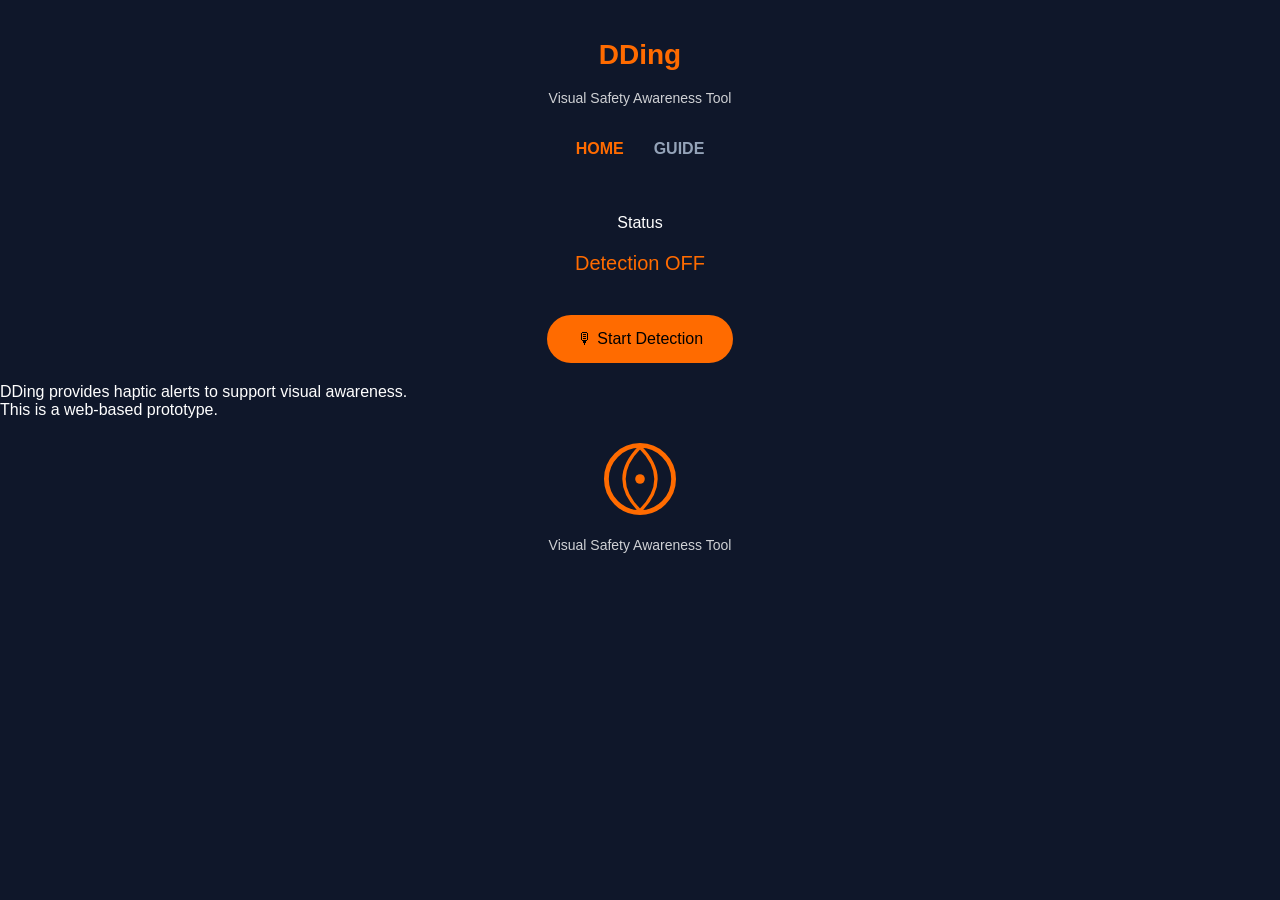
==== index.html @ 399caeba "Update index.html" ====
<!DOCTYPE html>
<html lang="en">
<head>
  <meta charset="UTF-8" />
  <meta name="viewport" content="width=device-width, initial-scale=1.0"/>
  <title>DDing – Safety Awareness Tool</title>
  <link rel="stylesheet" href="style.css" />
</head>
<body>

<header class="app-header">
  <h1 class="logo">DDing</h1>
  <p class="subtitle">Visual Safety Awareness Tool</p>
</header>

<nav class="nav">
  <a class="active">HOME</a>
  <a href="guide.html">GUIDE</a>
</nav>

<main class="main-area">

  <section class="status">
    <p class="status-label">Status</p>
    <p class="status-value" id="statusText">Detection OFF</p>
  </section>

  <button class="detect-button" id="detectButton">
    🎙 Start Detection
  </button>

  <section class="alert hidden" id="alertBox">
    <p class="alert-text">LOOK AROUND</p>
    <p class="alert-subtext">
      Potential danger detected.<br />
      Please check your surroundings.
    </p>
  </section>

</main>

<footer class="app-footer">
  DDing provides haptic alerts to support visual awareness.<br />
  This is a web-based prototype.
</footer>

<script src="script.js"></script>
</body>
</html>

<header class="app-header">
  <svg width="80" height="80" viewBox="0 0 100 100" class="logo-svg">
    <circle cx="50" cy="50" r="42" stroke="#ff6b00" stroke-width="6" fill="none"/>
    <circle cx="50" cy="50" r="6" fill="#ff6b00"/>
    <path d="M50 10 Q90 50 50 90 Q10 50 50 10 Z"
          stroke="#ff6b00" stroke-width="4" fill="none"/>
  </svg>
  <p class="subtitle">Visual Safety Awareness Tool</p>
</header>
---- style.css ----
body {
  margin: 0;
  font-family: Arial, sans-serif;
  background: #0f172a;
  color: #fff;
}

.app-header {
  text-align: center;
  padding: 20px;
}

.logo {
  font-size: 28px;
  color: #ff6b00;
}

.subtitle {
  font-size: 14px;
  opacity: 0.8;
}

.nav {
  display: flex;
  justify-content: center;
  gap: 30px;
  margin-bottom: 20px;
}

.nav a {
  color: #94a3b8;
  text-decoration: none;
  font-weight: bold;
}

.nav a.active {
  color: #ff6b00;
}

.main-area, .guide-area {
  padding: 20px;
  text-align: center;
}

.status-value {
  font-size: 20px;
  color: #ff6b00;
}

.detect-button {
  background: #ff6b00;
  border: none;
  padding: 15px 30px;
  font-size: 16px;
  border-radius: 30px;
  cursor: pointer;
  margin-top: 20px;
}

.alert {
  margin-top: 30px;
  padding: 20px;
  border: 2px solid #ff6b00;
  border-radius: 12px;
}

.alert-text {
  font-size: 26px;
  font-weight: bold;
  color: #ff6b00;
}

.hidden {
  display: none;
}

.guide-card {
  background: #1e293b;
  margin: 15px auto;
  padding: 15px;
  border-radius: 12px;
  max-width: 400px;
}
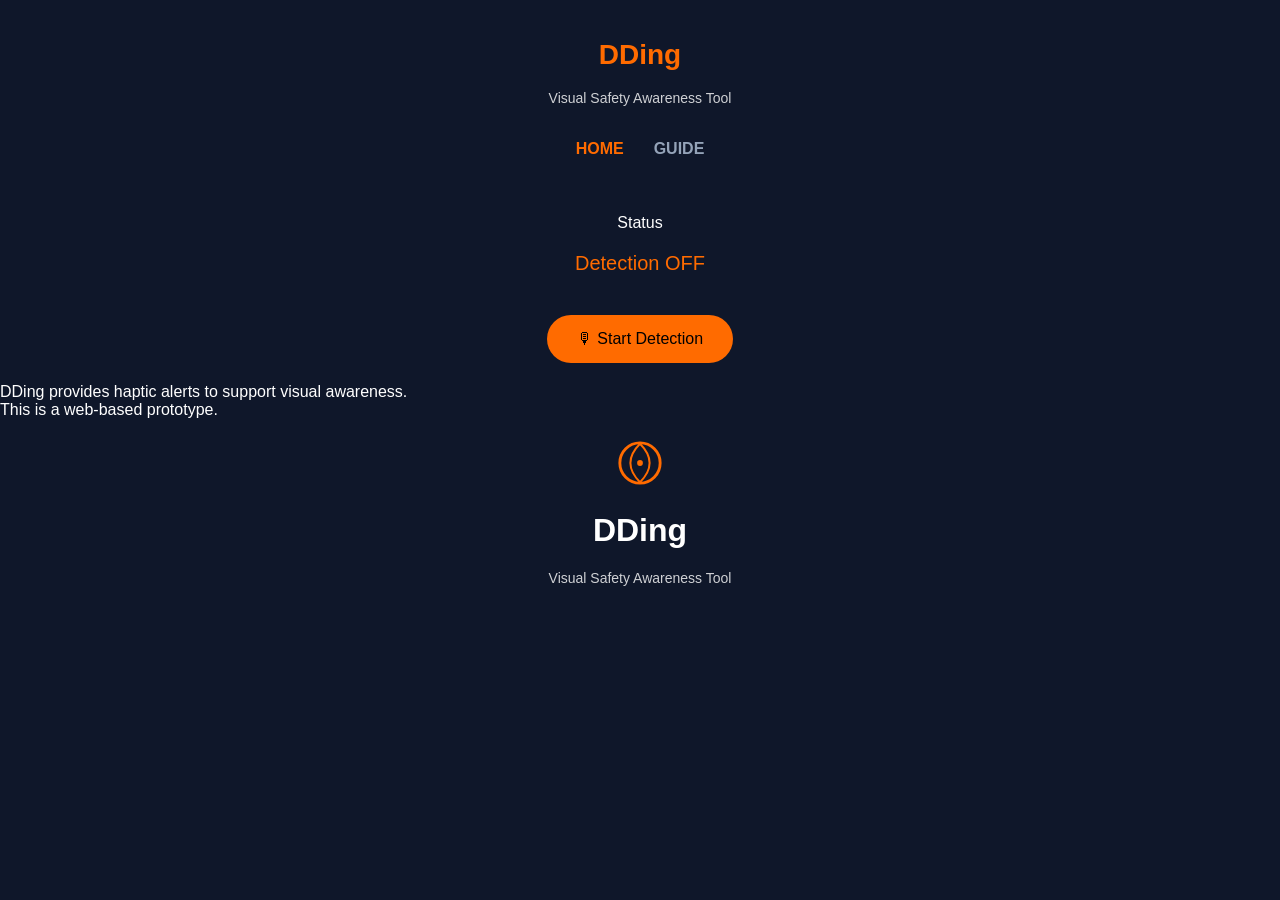
==== commit f74b8092: "Update index.html" ====
--- a/index.html
+++ b/index.html
@@ -48,12 +48,22 @@
 </body>
 </html>
 
-<header class="app-header">
-  <svg width="80" height="80" viewBox="0 0 100 100" class="logo-svg">
-    <circle cx="50" cy="50" r="42" stroke="#ff6b00" stroke-width="6" fill="none"/>
-    <circle cx="50" cy="50" r="6" fill="#ff6b00"/>
-    <path d="M50 10 Q90 50 50 90 Q10 50 50 10 Z"
-          stroke="#ff6b00" stroke-width="4" fill="none"/>
-  </svg>
-  <p class="subtitle">Visual Safety Awareness Tool</p>
+<header class="app-header horizontal">
+  <div class="logo-wrapper">
+    <!-- 로고 아이콘 -->
+    <svg class="logo-icon" width="48" height="48" viewBox="0 0 100 100">
+      <circle cx="50" cy="50" r="42" stroke="#ff6b00" stroke-width="6" fill="none"/>
+      <circle cx="50" cy="50" r="6" fill="#ff6b00"/>
+      <path d="M50 10 Q90 50 50 90 Q10 50 50 10 Z"
+            stroke="#ff6b00" stroke-width="4" fill="none"/>
+    </svg>
+
+    <!-- 텍스트 로고 -->
+    <div class="logo-text-group">
+      <h1 class="logo-text">
+        <span class="accent">DD</span>ing
+      </h1>
+      <p class="subtitle">Visual Safety Awareness Tool</p>
+    </div>
+  </div>
 </header>
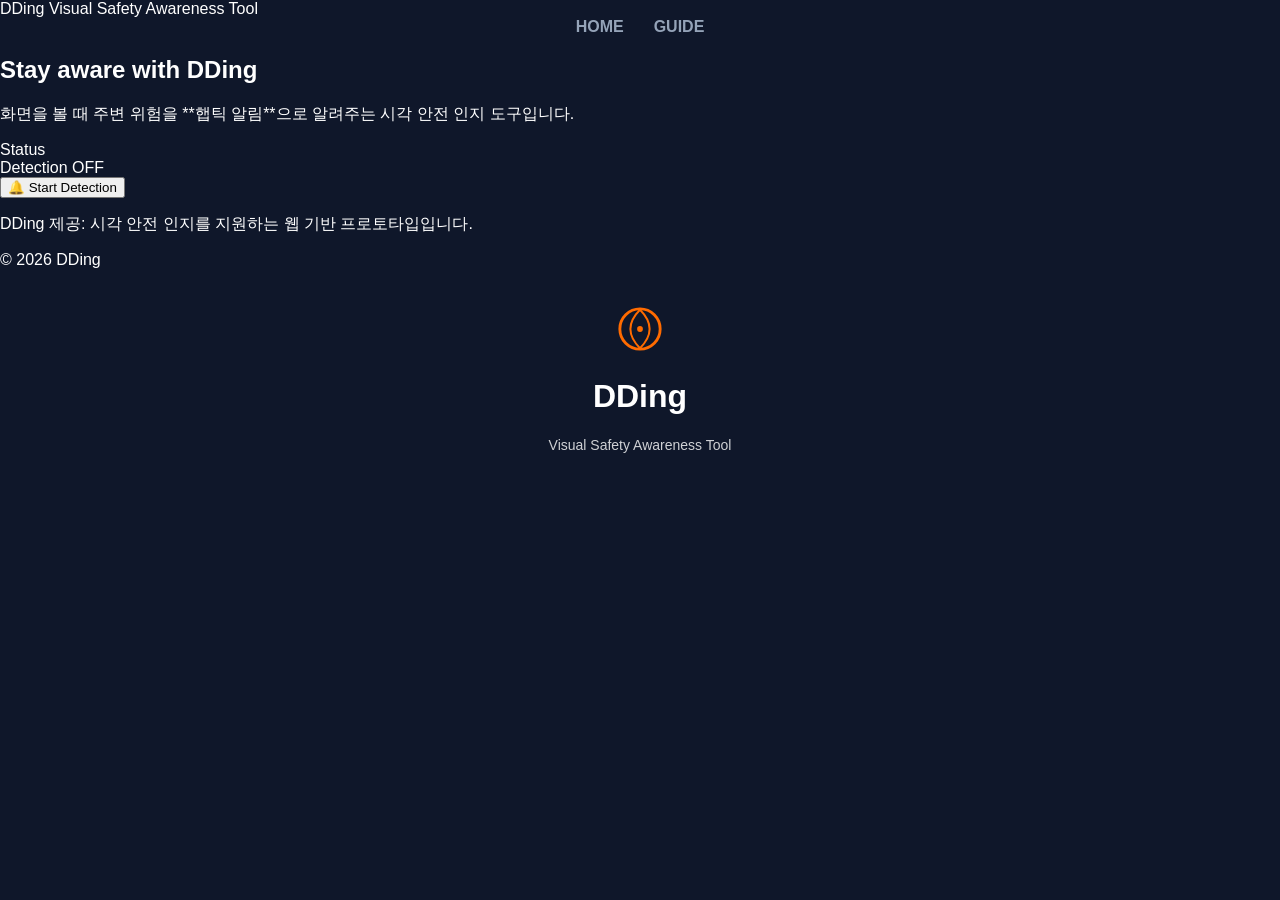
==== commit c268894f: "Update index.html" ====
--- a/index.html
+++ b/index.html
@@ -7,45 +7,51 @@
   <link rel="stylesheet" href="style.css" />
 </head>
 <body>
+  <header class="site-header">
+    <div class="brand">
+      <span class="brand-logo">DDing</span>
+      <span class="brand-tagline">Visual Safety Awareness Tool</span>
+    </div>
+    <nav class="nav">
+      <a href="index.html" class="nav-link nav-link--active">HOME</a>
+      <a href="guide.html" class="nav-link">GUIDE</a>
+    </nav>
+  </header>
 
-<header class="app-header">
-  <h1 class="logo">DDing</h1>
-  <p class="subtitle">Visual Safety Awareness Tool</p>
-</header>
+  <main class="hero">
+    <section class="hero-content">
+      <h1 class="hero-title">Stay aware with DDing</h1>
+      <p class="hero-description">
+        화면을 볼 때 주변 위험을 **햅틱 알림**으로 알려주는 시각 안전 인지 도구입니다.
+      </p>
 
-<nav class="nav">
-  <a class="active">HOME</a>
-  <a href="guide.html">GUIDE</a>
-</nav>
+      <div class="status-block">
+        <span class="status-label">Status</span>
+        <div class="status-indicator status-indicator--off" id="statusIndicator">
+          <span class="status-dot"></span>
+          <span class="status-text" id="statusText">Detection OFF</span>
+        </div>
+      </div>
 
-<main class="main-area">
+      <button class="primary-button" id="startButton">
+        <span class="primary-button__icon">🔔</span>
+        <span class="primary-button__text">Start Detection</span>
+      </button>
+    </section>
+  </main>
 
-  <section class="status">
-    <p class="status-label">Status</p>
-    <p class="status-value" id="statusText">Detection OFF</p>
-  </section>
+  <footer class="site-footer">
+    <p class="footer-text">
+      DDing 제공: 시각 안전 인지를 지원하는 웹 기반 프로토타입입니다.
+    </p>
+    <p class="footer-meta">
+      © 2026 DDing
+    </p>
+  </footer>
 
-  <button class="detect-button" id="detectButton">
-    🎙 Start Detection
-  </button>
-
-  <section class="alert hidden" id="alertBox">
-    <p class="alert-text">LOOK AROUND</p>
-    <p class="alert-subtext">
-      Potential danger detected.<br />
-      Please check your surroundings.
-    </p>
-  </section>
-
-</main>
-
-<footer class="app-footer">
-  DDing provides haptic alerts to support visual awareness.<br />
-  This is a web-based prototype.
-</footer>
-
-<script src="script.js"></script>
+  <script src="script.js"></script>
 </body>
+  
 </html>
 
 <header class="app-header horizontal">
--- a/style.css
+++ b/style.css
@@ -77,6 +77,50 @@
 .guide-card {
   background: #1e293b;
   margin: 15px auto;
+
+  /* 헤더를 가로 정렬 */
+.app-header.horizontal {
+  display: flex;
+  justify-content: center;
+  padding: 24px 0;
+}
+
+/* 로고 + 텍스트 묶음 */
+.logo-wrapper {
+  display: flex;
+  align-items: center;
+  gap: 14px;
+}
+
+/* 아이콘 */
+.logo-icon {
+  flex-shrink: 0;
+}
+
+/* 텍스트 영역 */
+.logo-text-group {
+  text-align: left;
+}
+
+/* 로고 텍스트 */
+.logo-text {
+  margin: 0;
+  font-size: 28px;
+  font-weight: 800;
+  letter-spacing: 0.5px;
+}
+
+/* 강조 색 */
+.logo-text .accent {
+  color: #ff6b00;
+}
+
+/* 서브타이틀 */
+.subtitle {
+  margin: 2px 0 0;
+  font-size: 13px;
+  opacity: 0.75;
+}
   padding: 15px;
   border-radius: 12px;
   max-width: 400px;
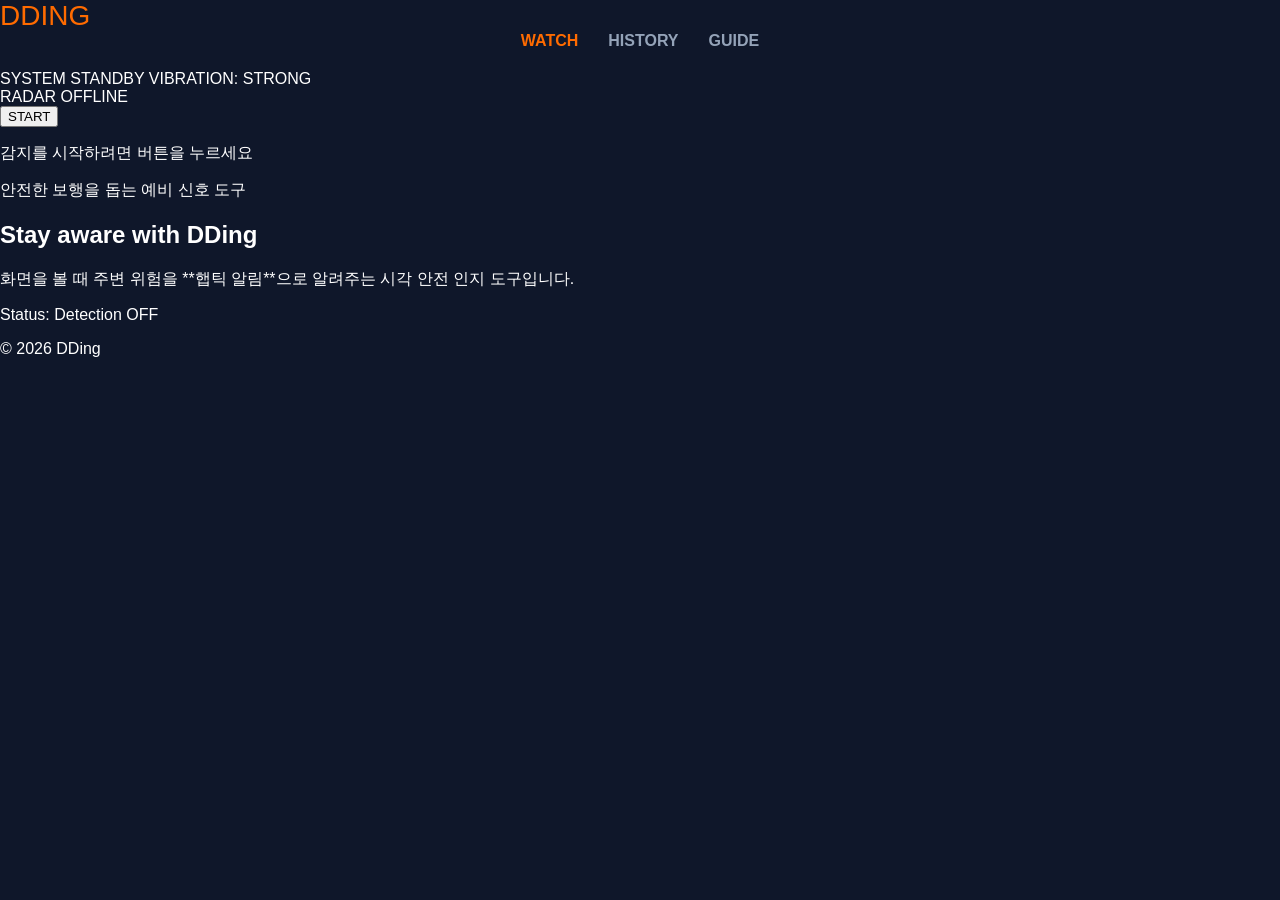
==== commit 11382ec7: "Update index.html" ====
--- a/index.html
+++ b/index.html
@@ -7,69 +7,51 @@
   <link rel="stylesheet" href="style.css" />
 </head>
 <body>
-  <header class="site-header">
-    <div class="brand">
-      <span class="brand-logo">DDing</span>
-      <span class="brand-tagline">Visual Safety Awareness Tool</span>
-    </div>
+  <header class="top-bar">
+    <div class="logo">DDING</div>
     <nav class="nav">
-      <a href="index.html" class="nav-link nav-link--active">HOME</a>
-      <a href="guide.html" class="nav-link">GUIDE</a>
+      <a href="#" class="nav-item active">WATCH</a>
+      <a href="#history" class="nav-item">HISTORY</a>
+      <a href="guide.html" class="nav-item">GUIDE</a>
     </nav>
   </header>
 
-  <main class="hero">
-    <section class="hero-content">
-      <h1 class="hero-title">Stay aware with DDing</h1>
-      <p class="hero-description">
+  <main class="layout">
+    <!-- 왼쪽: 상태/레이더 -->
+    <section class="panel system-panel">
+      <div class="panel-header">
+        <span class="panel-title">SYSTEM STANDBY</span>
+        <span class="badge badge-strong">VIBRATION: STRONG</span>
+      </div>
+
+      <div class="radar-wrapper">
+        <div class="radar-circle outer"></div>
+        <div class="radar-circle middle"></div>
+        <div class="radar-circle inner"></div>
+        <div class="radar-center">RADAR OFFLINE</div>
+      </div>
+
+      <button id="startButton" class="start-btn">
+        START
+      </button>
+
+      <p class="helper-text">
+        감지를 시작하려면 버튼을 누르세요
+      </p>
+      <p class="sub-helper">
+        안전한 보행을 돕는 예비 신호 도구
+      </p>
+    </section>
+
+    <!-- 오른쪽: 설명 -->
+    <section class="panel info-panel">
+      <h1 class="title">Stay aware with DDing</h1>
+      <p class="desc">
         화면을 볼 때 주변 위험을 **햅틱 알림**으로 알려주는 시각 안전 인지 도구입니다.
       </p>
-
-      <div class="status-block">
-        <span class="status-label">Status</span>
-        <div class="status-indicator status-indicator--off" id="statusIndicator">
-          <span class="status-dot"></span>
-          <span class="status-text" id="statusText">Detection OFF</span>
-        </div>
-      </div>
-
-      <button class="primary-button" id="startButton">
-        <span class="primary-button__icon">🔔</span>
-        <span class="primary-button__text">Start Detection</span>
-      </button>
+      <p class="status">Status: <span id="statusText">Detection OFF</span></p>
+      <p class="footer-copy">© 2026 DDing</p>
     </section>
   </main>
+</body>
 
-  <footer class="site-footer">
-    <p class="footer-text">
-      DDing 제공: 시각 안전 인지를 지원하는 웹 기반 프로토타입입니다.
-    </p>
-    <p class="footer-meta">
-      © 2026 DDing
-    </p>
-  </footer>
-
-  <script src="script.js"></script>
-</body>
-  
-</html>
-
-<header class="app-header horizontal">
-  <div class="logo-wrapper">
-    <!-- 로고 아이콘 -->
-    <svg class="logo-icon" width="48" height="48" viewBox="0 0 100 100">
-      <circle cx="50" cy="50" r="42" stroke="#ff6b00" stroke-width="6" fill="none"/>
-      <circle cx="50" cy="50" r="6" fill="#ff6b00"/>
-      <path d="M50 10 Q90 50 50 90 Q10 50 50 10 Z"
-            stroke="#ff6b00" stroke-width="4" fill="none"/>
-    </svg>
-
-    <!-- 텍스트 로고 -->
-    <div class="logo-text-group">
-      <h1 class="logo-text">
-        <span class="accent">DD</span>ing
-      </h1>
-      <p class="subtitle">Visual Safety Awareness Tool</p>
-    </div>
-  </div>
-</header>
--- a/style.css
+++ b/style.css
@@ -124,4 +124,237 @@
   padding: 15px;
   border-radius: 12px;
   max-width: 400px;
-}
+
+  /* Layout 기본 값 */
+:root {
+  --color-bg: #050b18;
+  --color-primary: #ff7a1a;
+  --color-primary-hover: #ff923e;
+  --color-text: #f5f5f5;
+  --color-muted: #9aa3b5;
+  --color-border: #283143;
+  --color-status-off: #7b8291;
+  --color-status-on: #21c26a;
+
+  --font-sans: system-ui, -apple-system, BlinkMacSystemFont, "Segoe UI",
+    Roboto, sans-serif;
+}
+
+*,
+*::before,
+*::after {
+  box-sizing: border-box;
+}
+
+body {
+  margin: 0;
+  min-height: 100vh;
+  background-color: var(--color-bg);
+  color: var(--color-text);
+  font-family: var(--font-sans);
+  display: flex;
+  flex-direction: column;
+}
+
+/* 상단 헤더 */
+
+.site-header {
+  max-width: 960px;
+  width: 100%;
+  margin: 0 auto;
+  padding: 20px 24px;
+  display: flex;
+  align-items: center;
+  justify-content: space-between;
+}
+
+.brand {
+  display: flex;
+  flex-direction: column;
+}
+
+.brand-logo {
+  font-size: 24px;
+  font-weight: 700;
+  color: var(--color-primary);
+}
+
+.brand-tagline {
+  font-size: 12px;
+  color: var(--color-muted);
+}
+
+.nav {
+  display: flex;
+  gap: 16px;
+}
+
+.nav-link {
+  font-size: 14px;
+  text-decoration: none;
+  color: var(--color-muted);
+  letter-spacing: 0.06em;
+}
+
+.nav-link--active {
+  color: var(--color-primary);
+  font-weight: 600;
+  position: relative;
+}
+
+.nav-link--active::after {
+  content: "";
+  position: absolute;
+  left: 0;
+  bottom: -4px;
+  width: 100%;
+  height: 2px;
+  background-color: var(--color-primary);
+  border-radius: 999px;
+}
+
+/* 메인 히어로 섹션 */
+
+.hero {
+  flex: 1;
+  display: flex;
+  align-items: center;
+  justify-content: center;
+  padding: 24px;
+}
+
+.hero-content {
+  max-width: 520px;
+  text-align: center;
+}
+
+.hero-title {
+  font-size: 28px;
+  margin-bottom: 12px;
+}
+
+.hero-description {
+  font-size: 15px;
+  line-height: 1.6;
+  color: var(--color-muted);
+  margin-bottom: 28px;
+}
+
+/* 상태 블록 */
+
+.status-block {
+  margin-bottom: 20px;
+}
+
+.status-label {
+  display: block;
+  font-size: 13px;
+  color: var(--color-muted);
+  margin-bottom: 6px;
+}
+
+.status-indicator {
+  display: inline-flex;
+  align-items: center;
+  gap: 8px;
+  padding: 8px 14px;
+  border-radius: 999px;
+  border: 1px solid var(--color-border);
+  font-size: 14px;
+}
+
+.status-dot {
+  width: 8px;
+  height: 8px;
+  border-radius: 999px;
+  background-color: var(--color-status-off);
+}
+
+/* ON 상태일 때 토글할 클래스 */
+.status-indicator--on .status-dot {
+  background-color: var(--color-status-on);
+}
+
+.status-indicator--on .status-text {
+  color: var(--color-status-on);
+}
+
+/* 버튼 스타일 */
+
+.primary-button {
+  margin-top: 8px;
+  padding: 14px 26px;
+  border-radius: 999px;
+  border: none;
+  background-color: var(--color-primary);
+  color: #000;
+  font-size: 16px;
+  font-weight: 600;
+  cursor: pointer;
+  display: inline-flex;
+  align-items: center;
+  gap: 8px;
+  box-shadow: 0 8px 20px rgba(0, 0, 0, 0.4);
+  transition: background-color 0.15s ease, transform 0.1s ease,
+    box-shadow 0.1s ease;
+}
+
+.primary-button:hover {
+  background-color: var(--color-primary-hover);
+  transform: translateY(-1px);
+  box-shadow: 0 10px 24px rgba(0, 0, 0, 0.45);
+}
+
+.primary-button:active {
+  transform: translateY(0);
+  box-shadow: 0 4px 12px rgba(0, 0, 0, 0.35);
+}
+
+.primary-button__icon {
+  font-size: 18px;
+}
+
+.primary-button__text {
+  letter-spacing: 0.02em;
+}
+
+/* 푸터 */
+
+.site-footer {
+  border-top: 1px solid var(--color-border);
+  padding: 16px 24px 20px;
+  text-align: center;
+  color: var(--color-muted);
+  font-size: 12px;
+}
+
+.footer-text {
+  margin: 0 0 4px;
+}
+
+.footer-meta {
+  margin: 0;
+}
+
+/* 반응형 */
+
+@media (max-width: 600px) {
+  .site-header {
+    flex-direction: column;
+    align-items: flex-start;
+    gap: 10px;
+  }
+
+  .hero-content {
+    text-align: center;
+  }
+
+  .hero-title {
+    font-size: 24px;
+  }
+
+  .hero-description {
+    font-size: 14px;
+  }
+}
+}
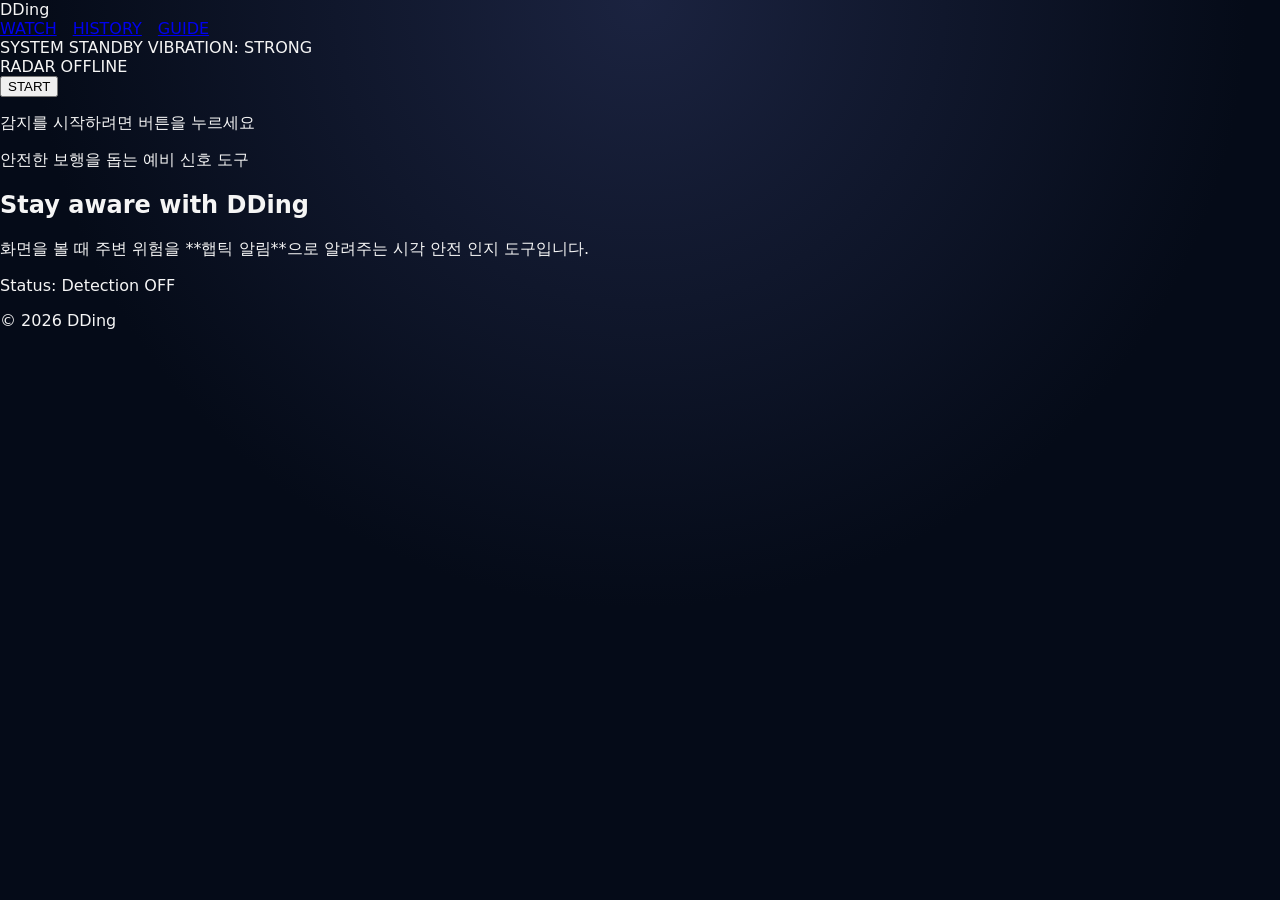
==== commit fd82747d: "Update index.html" ====
--- a/index.html
+++ b/index.html
@@ -8,7 +8,7 @@
 </head>
 <body>
   <header class="top-bar">
-    <div class="logo">DDING</div>
+    <div class="logo">DDing</div>
     <nav class="nav">
       <a href="#" class="nav-item active">WATCH</a>
       <a href="#history" class="nav-item">HISTORY</a>
@@ -53,5 +53,7 @@
       <p class="footer-copy">© 2026 DDing</p>
     </section>
   </main>
+<script src="script.js"></script>
 </body>
+</html>
 
--- a/style.css
+++ b/style.css
@@ -1,134 +1,9 @@
-body {
-  margin: 0;
-  font-family: Arial, sans-serif;
-  background: #0f172a;
-  color: #fff;
-}
-
-.app-header {
-  text-align: center;
-  padding: 20px;
-}
-
-.logo {
-  font-size: 28px;
-  color: #ff6b00;
-}
-
-.subtitle {
-  font-size: 14px;
-  opacity: 0.8;
-}
-
-.nav {
-  display: flex;
-  justify-content: center;
-  gap: 30px;
-  margin-bottom: 20px;
-}
-
-.nav a {
-  color: #94a3b8;
-  text-decoration: none;
-  font-weight: bold;
-}
-
-.nav a.active {
-  color: #ff6b00;
-}
-
-.main-area, .guide-area {
-  padding: 20px;
-  text-align: center;
-}
-
-.status-value {
-  font-size: 20px;
-  color: #ff6b00;
-}
-
-.detect-button {
-  background: #ff6b00;
-  border: none;
-  padding: 15px 30px;
-  font-size: 16px;
-  border-radius: 30px;
-  cursor: pointer;
-  margin-top: 20px;
-}
-
-.alert {
-  margin-top: 30px;
-  padding: 20px;
-  border: 2px solid #ff6b00;
-  border-radius: 12px;
-}
-
-.alert-text {
-  font-size: 26px;
-  font-weight: bold;
-  color: #ff6b00;
-}
-
-.hidden {
-  display: none;
-}
-
-.guide-card {
-  background: #1e293b;
-  margin: 15px auto;
-
-  /* 헤더를 가로 정렬 */
-.app-header.horizontal {
-  display: flex;
-  justify-content: center;
-  padding: 24px 0;
-}
-
-/* 로고 + 텍스트 묶음 */
-.logo-wrapper {
-  display: flex;
-  align-items: center;
-  gap: 14px;
-}
-
-/* 아이콘 */
-.logo-icon {
-  flex-shrink: 0;
-}
-
-/* 텍스트 영역 */
-.logo-text-group {
-  text-align: left;
-}
-
-/* 로고 텍스트 */
-.logo-text {
-  margin: 0;
-  font-size: 28px;
-  font-weight: 800;
-  letter-spacing: 0.5px;
-}
-
-/* 강조 색 */
-.logo-text .accent {
-  color: #ff6b00;
-}
-
-/* 서브타이틀 */
-.subtitle {
-  margin: 2px 0 0;
-  font-size: 13px;
-  opacity: 0.75;
-}
-  padding: 15px;
-  border-radius: 12px;
-  max-width: 400px;
-
-  /* Layout 기본 값 */
+/* ===== 색 · 폰트 기본값 ===== */
 :root {
   --color-bg: #050b18;
+  --color-panel: #0b1020;
   --color-primary: #ff7a1a;
+  --color-primary-soft: #ffb36a;
   --color-primary-hover: #ff923e;
   --color-text: #f5f5f5;
   --color-muted: #9aa3b5;
@@ -146,17 +21,21 @@
   box-sizing: border-box;
 }
 
+/* ===== 전체 레이아웃 ===== */
+
 body {
   margin: 0;
   min-height: 100vh;
-  background-color: var(--color-bg);
+  background:
+    radial-gradient(circle at top, #1b2340 0, #050b18 55%) fixed,
+    #050b18;
   color: var(--color-text);
   font-family: var(--font-sans);
   display: flex;
   flex-direction: column;
 }
 
-/* 상단 헤더 */
+/* ===== 상단 헤더 (로고 + 네비게이션) ===== */
 
 .site-header {
   max-width: 960px;
@@ -176,6 +55,8 @@
 .brand-logo {
   font-size: 24px;
   font-weight: 700;
+  letter-spacing: 0.16em;
+  text-transform: uppercase;
   color: var(--color-primary);
 }
 
@@ -190,10 +71,10 @@
 }
 
 .nav-link {
-  font-size: 14px;
+  font-size: 13px;
   text-decoration: none;
   color: var(--color-muted);
-  letter-spacing: 0.06em;
+  letter-spacing: 0.12em;
 }
 
 .nav-link--active {
@@ -213,7 +94,7 @@
   border-radius: 999px;
 }
 
-/* 메인 히어로 섹션 */
+/* ===== 메인 히어로 섹션 ===== */
 
 .hero {
   flex: 1;
@@ -225,7 +106,13 @@
 
 .hero-content {
   max-width: 520px;
+  width: 100%;
   text-align: center;
+  padding: 32px 28px 40px;
+  border-radius: 24px;
+  background: linear-gradient(145deg, #0b1020, #050815);
+  border: 1px solid rgba(40, 49, 67, 0.9);
+  box-shadow: 0 26px 60px rgba(0, 0, 0, 0.7);
 }
 
 .hero-title {
@@ -240,7 +127,7 @@
   margin-bottom: 28px;
 }
 
-/* 상태 블록 */
+/* ===== 상태 표시 pill ===== */
 
 .status-block {
   margin-bottom: 20px;
@@ -261,6 +148,8 @@
   border-radius: 999px;
   border: 1px solid var(--color-border);
   font-size: 14px;
+  background: rgba(10, 16, 32, 0.8);
+  backdrop-filter: blur(10px);
 }
 
 .status-dot {
@@ -270,7 +159,7 @@
   background-color: var(--color-status-off);
 }
 
-/* ON 상태일 때 토글할 클래스 */
+/* ON 상태일 때 JS가 이 클래스를 붙임 */
 .status-indicator--on .status-dot {
   background-color: var(--color-status-on);
 }
@@ -279,35 +168,37 @@
   color: var(--color-status-on);
 }
 
-/* 버튼 스타일 */
+/* ===== 메인 버튼 ===== */
 
 .primary-button {
   margin-top: 8px;
   padding: 14px 26px;
   border-radius: 999px;
   border: none;
-  background-color: var(--color-primary);
-  color: #000;
+  background: radial-gradient(circle at top, var(--color-primary-soft), var(--color-primary));
+  color: #1b1209;
   font-size: 16px;
   font-weight: 600;
   cursor: pointer;
   display: inline-flex;
   align-items: center;
   gap: 8px;
-  box-shadow: 0 8px 20px rgba(0, 0, 0, 0.4);
-  transition: background-color 0.15s ease, transform 0.1s ease,
+  box-shadow: 0 12px 30px rgba(0, 0, 0, 0.6);
+  transition:
+    background 0.15s ease,
+    transform 0.1s ease,
     box-shadow 0.1s ease;
 }
 
 .primary-button:hover {
-  background-color: var(--color-primary-hover);
+  background: radial-gradient(circle at top, #ffd19c, var(--color-primary-hover));
   transform: translateY(-1px);
-  box-shadow: 0 10px 24px rgba(0, 0, 0, 0.45);
+  box-shadow: 0 16px 36px rgba(0, 0, 0, 0.7);
 }
 
 .primary-button:active {
   transform: translateY(0);
-  box-shadow: 0 4px 12px rgba(0, 0, 0, 0.35);
+  box-shadow: 0 8px 20px rgba(0, 0, 0, 0.55);
 }
 
 .primary-button__icon {
@@ -315,10 +206,10 @@
 }
 
 .primary-button__text {
-  letter-spacing: 0.02em;
-}
-
-/* 푸터 */
+  letter-spacing: 0.04em;
+}
+
+/* ===== 푸터 ===== */
 
 .site-footer {
   border-top: 1px solid var(--color-border);
@@ -336,7 +227,7 @@
   margin: 0;
 }
 
-/* 반응형 */
+/* ===== 반응형 ===== */
 
 @media (max-width: 600px) {
   .site-header {
@@ -346,7 +237,7 @@
   }
 
   .hero-content {
-    text-align: center;
+    padding: 26px 20px 32px;
   }
 
   .hero-title {
@@ -357,4 +248,3 @@
     font-size: 14px;
   }
 }
-}
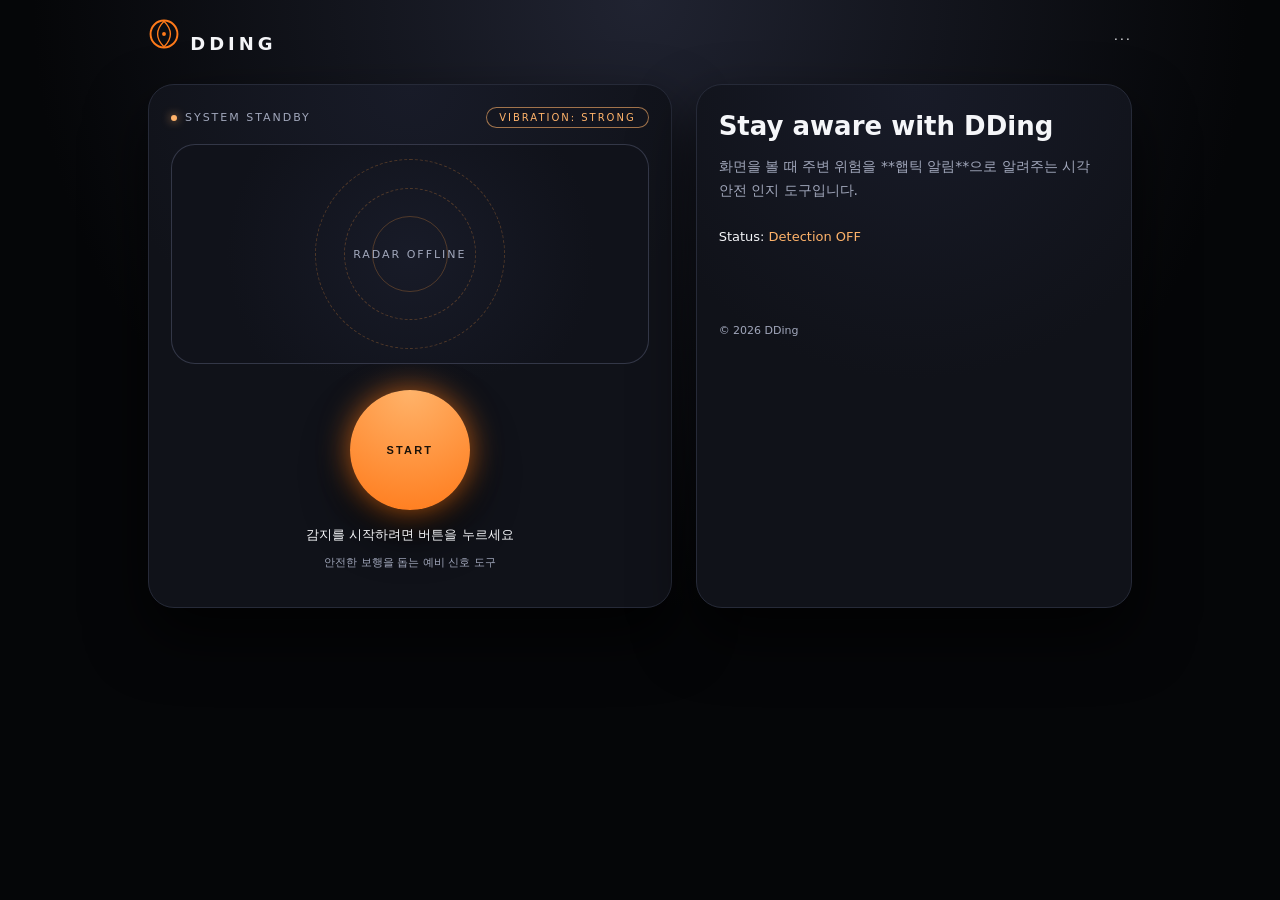
==== commit 732c9b78: "Update index.html" ====
--- a/index.html
+++ b/index.html
@@ -7,14 +7,42 @@
   <link rel="stylesheet" href="style.css" />
 </head>
 <body>
-  <header class="top-bar">
-    <div class="logo">DDing</div>
-    <nav class="nav">
-      <a href="#" class="nav-item active">WATCH</a>
-      <a href="#history" class="nav-item">HISTORY</a>
-      <a href="guide.html" class="nav-item">GUIDE</a>
-    </nav>
-  </header>
+<header class="top-bar">
+  <div class="logo">
+    <!-- 눈 모양 아이콘 -->
+    <svg
+      class="logo-icon"
+      width="32"
+      height="32"
+      viewBox="0 0 100 100"
+      aria-hidden="true"
+    >
+      <circle
+        cx="50"
+        cy="50"
+        r="42"
+        stroke="#ff7a1a"
+        stroke-width="6"
+        fill="none"
+      />
+      <circle cx="50" cy="50" r="6" fill="#ff7a1a" />
+      <path
+        d="M50 10 Q90 50 50 90 Q10 50 50 10 Z"
+        stroke="#ff7a1a"
+        stroke-width="4"
+        fill="none"
+      />
+    </svg>
+
+    <!-- 텍스트 로고 -->
+    <span class="logo-text">DDing</span>
+  </div>
+
+  <nav class="nav">
+    ...
+  </nav>
+</header>
+
 
   <main class="layout">
     <!-- 왼쪽: 상태/레이더 -->
--- a/style.css
+++ b/style.css
@@ -1,18 +1,13 @@
-/* ===== 색 · 폰트 기본값 ===== */
+/* ===== 기본 컬러 / 폰트 ===== */
 :root {
-  --color-bg: #050b18;
-  --color-panel: #0b1020;
-  --color-primary: #ff7a1a;
-  --color-primary-soft: #ffb36a;
-  --color-primary-hover: #ff923e;
-  --color-text: #f5f5f5;
-  --color-muted: #9aa3b5;
-  --color-border: #283143;
-  --color-status-off: #7b8291;
-  --color-status-on: #21c26a;
-
-  --font-sans: system-ui, -apple-system, BlinkMacSystemFont, "Segoe UI",
-    Roboto, sans-serif;
+  --bg-main: #050608;
+  --bg-panel: #101219;
+  --bg-panel-soft: #151823;
+  --accent: #ff7a1a;
+  --accent-soft: #ffb36a;
+  --text-main: #f5f6f9;
+  --text-sub: #a1a7bb;
+  --border-subtle: #262a38;
 }
 
 *,
@@ -21,230 +16,235 @@
   box-sizing: border-box;
 }
 
-/* ===== 전체 레이아웃 ===== */
-
 body {
   margin: 0;
   min-height: 100vh;
+  font-family: system-ui, -apple-system, BlinkMacSystemFont, "Segoe UI",
+    Roboto, sans-serif;
+  color: var(--text-main);
   background:
-    radial-gradient(circle at top, #1b2340 0, #050b18 55%) fixed,
-    #050b18;
-  color: var(--color-text);
-  font-family: var(--font-sans);
-  display: flex;
-  flex-direction: column;
-}
-
-/* ===== 상단 헤더 (로고 + 네비게이션) ===== */
-
-.site-header {
-  max-width: 960px;
-  width: 100%;
+    radial-gradient(circle at top, #202331 0, #050608 55%) fixed,
+    #050608;
+}
+
+/* ===== 상단 바 ===== */
+
+.top-bar {
+  max-width: 1040px;
   margin: 0 auto;
-  padding: 20px 24px;
+  padding: 18px 28px;
   display: flex;
   align-items: center;
   justify-content: space-between;
 }
 
-.brand {
-  display: flex;
-  flex-direction: column;
-}
-
-.brand-logo {
-  font-size: 24px;
-  font-weight: 700;
-  letter-spacing: 0.16em;
+.logo {
+  font-size: 18px;
+  font-weight: 800;
+  letter-spacing: 0.22em;
   text-transform: uppercase;
-  color: var(--color-primary);
-}
-
-.brand-tagline {
+}
+
+.nav {
+  display: flex;
+  gap: 22px;
   font-size: 12px;
-  color: var(--color-muted);
-}
-
-.nav {
-  display: flex;
-  gap: 16px;
-}
-
-.nav-link {
-  font-size: 13px;
+  letter-spacing: 0.18em;
+}
+
+.nav-item {
+  color: #7f8597;
   text-decoration: none;
-  color: var(--color-muted);
-  letter-spacing: 0.12em;
-}
-
-.nav-link--active {
-  color: var(--color-primary);
-  font-weight: 600;
   position: relative;
 }
 
-.nav-link--active::after {
+.nav-item.active {
+  color: var(--accent);
+}
+
+.nav-item.active::after {
   content: "";
   position: absolute;
   left: 0;
-  bottom: -4px;
+  bottom: -6px;
   width: 100%;
   height: 2px;
-  background-color: var(--color-primary);
   border-radius: 999px;
-}
-
-/* ===== 메인 히어로 섹션 ===== */
-
-.hero {
-  flex: 1;
+  background-color: var(--accent);
+}
+
+/* ===== 메인 레이아웃 ===== */
+
+.layout {
+  max-width: 1040px;
+  margin: 0 auto 40px;
+  padding: 12px 28px 32px;
+  display: grid;
+  grid-template-columns: minmax(0, 1.2fr) minmax(0, 1fr);
+  gap: 24px;
+}
+
+/* 공통 패널 스타일 */
+.panel {
+  background: radial-gradient(circle at top, #181b28 0, var(--bg-panel) 52%);
+  border-radius: 26px;
+  border: 1px solid var(--border-subtle);
+  box-shadow: 0 28px 60px rgba(0, 0, 0, 0.7);
+  padding: 22px 22px 26px;
+}
+
+/* ===== 왼쪽 패널 (레이더) ===== */
+
+.panel-header {
+  display: flex;
+  justify-content: space-between;
+  align-items: center;
+  font-size: 11px;
+  letter-spacing: 0.18em;
+  text-transform: uppercase;
+  color: var(--text-sub);
+  margin-bottom: 16px;
+}
+
+.panel-title::before {
+  content: "";
+  display: inline-block;
+  width: 6px;
+  height: 6px;
+  border-radius: 999px;
+  background-color: var(--accent-soft);
+  margin-right: 8px;
+  box-shadow: 0 0 10px rgba(255, 179, 106, 0.8);
+}
+
+.badge {
+  padding: 4px 12px;
+  border-radius: 999px;
+  border: 1px solid rgba(255, 179, 106, 0.6);
+  color: var(--accent-soft);
+  background: rgba(20, 22, 32, 0.7);
+  font-size: 10px;
+}
+
+/* 레이더 박스 */
+.radar-wrapper {
+  position: relative;
+  margin-top: 6px;
+  margin-bottom: 26px;
+  height: 220px;
+  border-radius: 24px;
+  background: radial-gradient(circle at center, #181b28 0, #10121a 70%);
+  border: 1px solid rgba(60, 64, 83, 0.8);
   display: flex;
   align-items: center;
   justify-content: center;
-  padding: 24px;
-}
-
-.hero-content {
-  max-width: 520px;
-  width: 100%;
+}
+
+.radar-circle {
+  position: absolute;
+  border-radius: 50%;
+  border: 1px dashed rgba(255, 154, 63, 0.25);
+}
+
+.radar-circle.outer {
+  width: 190px;
+  height: 190px;
+}
+
+.radar-circle.middle {
+  width: 132px;
+  height: 132px;
+}
+
+.radar-circle.inner {
+  width: 76px;
+  height: 76px;
+  border-style: solid;
+}
+
+.radar-center {
+  position: relative;
+  z-index: 1;
+  font-size: 11px;
+  letter-spacing: 0.18em;
+  color: var(--text-sub);
+}
+
+/* START 버튼 */
+.start-btn {
+  display: block;
+  margin: 0 auto 16px;
+  width: 120px;
+  height: 120px;
+  border-radius: 50%;
+  border: none;
+  cursor: pointer;
+  background: radial-gradient(circle at top, var(--accent-soft), var(--accent));
+  box-shadow:
+    0 0 30px rgba(255, 122, 26, 0.7),
+    0 22px 46px rgba(0, 0, 0, 0.85);
+  color: #1b1209;
+  font-weight: 700;
+  letter-spacing: 0.2em;
+  font-size: 11px;
+}
+
+.start-btn.active {
+  background: radial-gradient(circle at top, #39e58f, #18b56a);
+  box-shadow:
+    0 0 30px rgba(24, 181, 106, 0.7),
+    0 22px 46px rgba(0, 0, 0, 0.85);
+}
+
+.helper-text {
   text-align: center;
-  padding: 32px 28px 40px;
-  border-radius: 24px;
-  background: linear-gradient(145deg, #0b1020, #050815);
-  border: 1px solid rgba(40, 49, 67, 0.9);
-  box-shadow: 0 26px 60px rgba(0, 0, 0, 0.7);
-}
-
-.hero-title {
-  font-size: 28px;
-  margin-bottom: 12px;
-}
-
-.hero-description {
-  font-size: 15px;
-  line-height: 1.6;
-  color: var(--color-muted);
-  margin-bottom: 28px;
-}
-
-/* ===== 상태 표시 pill ===== */
-
-.status-block {
-  margin-bottom: 20px;
-}
-
-.status-label {
-  display: block;
   font-size: 13px;
-  color: var(--color-muted);
   margin-bottom: 6px;
 }
 
-.status-indicator {
-  display: inline-flex;
-  align-items: center;
-  gap: 8px;
-  padding: 8px 14px;
-  border-radius: 999px;
-  border: 1px solid var(--color-border);
+.sub-helper {
+  text-align: center;
+  font-size: 11px;
+  color: var(--text-sub);
+}
+
+/* ===== 오른쪽 패널 ===== */
+
+.info-panel .title {
+  margin: 4px 0 10px;
+  font-size: 26px;
+}
+
+.info-panel .desc {
   font-size: 14px;
-  background: rgba(10, 16, 32, 0.8);
-  backdrop-filter: blur(10px);
-}
-
-.status-dot {
-  width: 8px;
-  height: 8px;
-  border-radius: 999px;
-  background-color: var(--color-status-off);
-}
-
-/* ON 상태일 때 JS가 이 클래스를 붙임 */
-.status-indicator--on .status-dot {
-  background-color: var(--color-status-on);
-}
-
-.status-indicator--on .status-text {
-  color: var(--color-status-on);
-}
-
-/* ===== 메인 버튼 ===== */
-
-.primary-button {
-  margin-top: 8px;
-  padding: 14px 26px;
-  border-radius: 999px;
-  border: none;
-  background: radial-gradient(circle at top, var(--color-primary-soft), var(--color-primary));
-  color: #1b1209;
-  font-size: 16px;
-  font-weight: 600;
-  cursor: pointer;
-  display: inline-flex;
-  align-items: center;
-  gap: 8px;
-  box-shadow: 0 12px 30px rgba(0, 0, 0, 0.6);
-  transition:
-    background 0.15s ease,
-    transform 0.1s ease,
-    box-shadow 0.1s ease;
-}
-
-.primary-button:hover {
-  background: radial-gradient(circle at top, #ffd19c, var(--color-primary-hover));
-  transform: translateY(-1px);
-  box-shadow: 0 16px 36px rgba(0, 0, 0, 0.7);
-}
-
-.primary-button:active {
-  transform: translateY(0);
-  box-shadow: 0 8px 20px rgba(0, 0, 0, 0.55);
-}
-
-.primary-button__icon {
-  font-size: 18px;
-}
-
-.primary-button__text {
-  letter-spacing: 0.04em;
-}
-
-/* ===== 푸터 ===== */
-
-.site-footer {
-  border-top: 1px solid var(--color-border);
-  padding: 16px 24px 20px;
-  text-align: center;
-  color: var(--color-muted);
-  font-size: 12px;
-}
-
-.footer-text {
-  margin: 0 0 4px;
-}
-
-.footer-meta {
-  margin: 0;
+  line-height: 1.7;
+  color: var(--text-sub);
+  max-width: 380px;
+}
+
+.status {
+  margin-top: 26px;
+  font-size: 13px;
+}
+
+#statusText {
+  color: var(--accent-soft);
+}
+
+.footer-copy {
+  margin-top: 80px;
+  font-size: 11px;
+  color: var(--text-sub);
 }
 
 /* ===== 반응형 ===== */
 
-@media (max-width: 600px) {
-  .site-header {
-    flex-direction: column;
-    align-items: flex-start;
-    gap: 10px;
+@media (max-width: 860px) {
+  .layout {
+    grid-template-columns: 1fr;
   }
 
-  .hero-content {
-    padding: 26px 20px 32px;
+  .panel {
+    margin-top: 8px;
   }
-
-  .hero-title {
-    font-size: 24px;
-  }
-
-  .hero-description {
-    font-size: 14px;
-  }
-}
+}
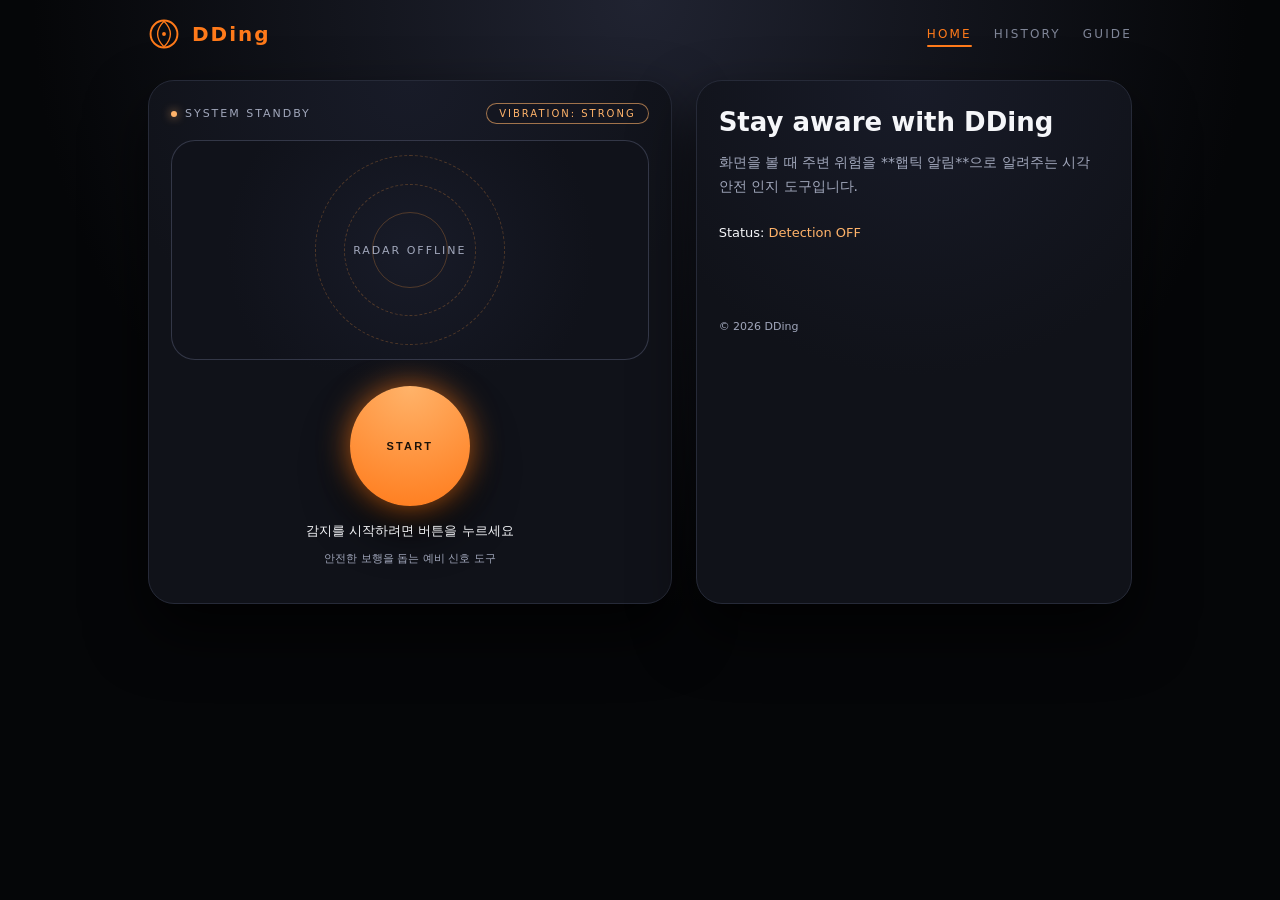
==== commit db38dd97: "Update index.html" ====
--- a/index.html
+++ b/index.html
@@ -8,39 +8,24 @@
 </head>
 <body>
 <header class="top-bar">
-  <div class="logo">
-    <!-- 눈 모양 아이콘 -->
-    <svg
-      class="logo-icon"
-      width="32"
-      height="32"
-      viewBox="0 0 100 100"
-      aria-hidden="true"
-    >
-      <circle
-        cx="50"
-        cy="50"
-        r="42"
-        stroke="#ff7a1a"
-        stroke-width="6"
-        fill="none"
-      />
-      <circle cx="50" cy="50" r="6" fill="#ff7a1a" />
-      <path
-        d="M50 10 Q90 50 50 90 Q10 50 50 10 Z"
-        stroke="#ff7a1a"
-        stroke-width="4"
-        fill="none"
-      />
-    </svg>
+<div class="logo">
+  <!-- 눈 모양 아이콘 -->
+  <svg class="logo-icon" width="32" height="32" viewBox="0 0 100 100">
+    <circle cx="50" cy="50" r="42" stroke="#ff7a1a" stroke-width="6" fill="none"/>
+    <circle cx="50" cy="50" r="6" fill="#ff7a1a"/>
+    <path d="M50 10 Q90 50 50 90 Q10 50 50 10 Z" stroke="#ff7a1a" stroke-width="4" fill="none"/>
+  </svg>
 
-    <!-- 텍스트 로고 -->
-    <span class="logo-text">DDing</span>
-  </div>
+  <!-- 텍스트 로고 -->
+  <span class="logo-text">DDing</span>
+</div>
 
   <nav class="nav">
-    ...
-  </nav>
+  <a href="index.html" class="nav-item active">HOME</a>
+  <a href="history.html" class="nav-item">HISTORY</a>
+  <a href="guide.html" class="nav-item">GUIDE</a>
+</nav>
+
 </header>
 
 
--- a/style.css
+++ b/style.css
@@ -38,12 +38,24 @@
   justify-content: space-between;
 }
 
+/* ===== 로고 (아이콘 + 텍스트) ===== */
 .logo {
-  font-size: 18px;
+  display: flex;
+  align-items: center;
+  gap: 12px;
+}
+
+.logo-icon {
+  flex-shrink: 0;
+}
+
+.logo-text {
+  font-size: 20px;
   font-weight: 800;
-  letter-spacing: 0.22em;
-  text-transform: uppercase;
-}
+  letter-spacing: 0.1em;
+  color: var(--accent);
+}
+
 
 .nav {
   display: flex;
@@ -248,3 +260,141 @@
     margin-top: 8px;
   }
 }
+
+/* ===== GUIDE 페이지 ===== */
+.guide-panel .guide-header {
+  display: flex;
+  justify-content: space-between;
+  align-items: center;
+  margin-bottom: 22px;
+}
+
+.guide-title {
+  margin: 0;
+  font-size: 20px;
+}
+
+.guide-badge {
+  padding: 6px 12px;
+  border-radius: 20px;
+  background: rgba(255, 122, 26, 0.2);
+  color: var(--accent);
+  font-size: 11px;
+}
+
+.guide-card {
+  display: flex;
+  align-items: flex-start;
+  gap: 14px;
+  padding: 18px;
+  background: rgba(255, 122, 26, 0.08);
+  border-radius: 16px;
+  border: 1px solid rgba(255, 122, 26, 0.2);
+  margin-bottom: 12px;
+}
+
+.guide-icon {
+  font-size: 20px;
+  flex-shrink: 0;
+  margin-top: 2px;
+}
+
+.guide-card h3 {
+  margin: 0 0 4px;
+  font-size: 15px;
+}
+
+.guide-card p {
+  margin: 0;
+  font-size: 13px;
+  color: var(--text-sub);
+}
+
+.quick-tips {
+  margin-top: 28px;
+}
+
+.tip-item {
+  display: flex;
+  align-items: center;
+  gap: 12px;
+  margin-bottom: 12px;
+  font-size: 14px;
+}
+
+.tip-icon {
+  width: 24px;
+  height: 24px;
+  border-radius: 50%;
+  background: var(--accent);
+  color: #1b1209;
+  display: flex;
+  align-items: center;
+  justify-content: center;
+  font-weight: 700;
+  font-size: 12px;
+}
+
+/* ===== HISTORY 페이지 ===== */
+.log-panel .panel-header {
+  margin-bottom: 20px;
+}
+
+.log-item {
+  display: flex;
+  justify-content: space-between;
+  align-items: center;
+  padding: 14px 0;
+  border-bottom: 1px solid var(--border-subtle);
+}
+
+.log-item:last-child {
+  border-bottom: none;
+}
+
+.log-time {
+  font-size: 12px;
+  color: var(--text-sub);
+}
+
+.log-status {
+  padding: 6px 12px;
+  border-radius: 999px;
+  font-size: 12px;
+  font-weight: 600;
+}
+
+.log-status.active {
+  background: rgba(57, 229, 143, 0.2);
+  color: #18b56a;
+  border: 1px solid rgba(24, 181, 106, 0.4);
+}
+
+.stats-grid {
+  display: grid;
+  grid-template-columns: 1fr 1fr;
+  gap: 24px;
+  margin-top: 28px;
+}
+
+.stat-item {
+  text-align: center;
+  padding: 24px 0;
+  background: rgba(255, 122, 26, 0.08);
+  border-radius: 18px;
+  border: 1px solid rgba(255, 122, 26, 0.2);
+}
+
+.stat-number {
+  display: block;
+  font-size: 36px;
+  font-weight: 800;
+  color: var(--accent);
+  margin-bottom: 4px;
+}
+
+.stat-label {
+  font-size: 13px;
+  color: var(--text-sub);
+}
+
